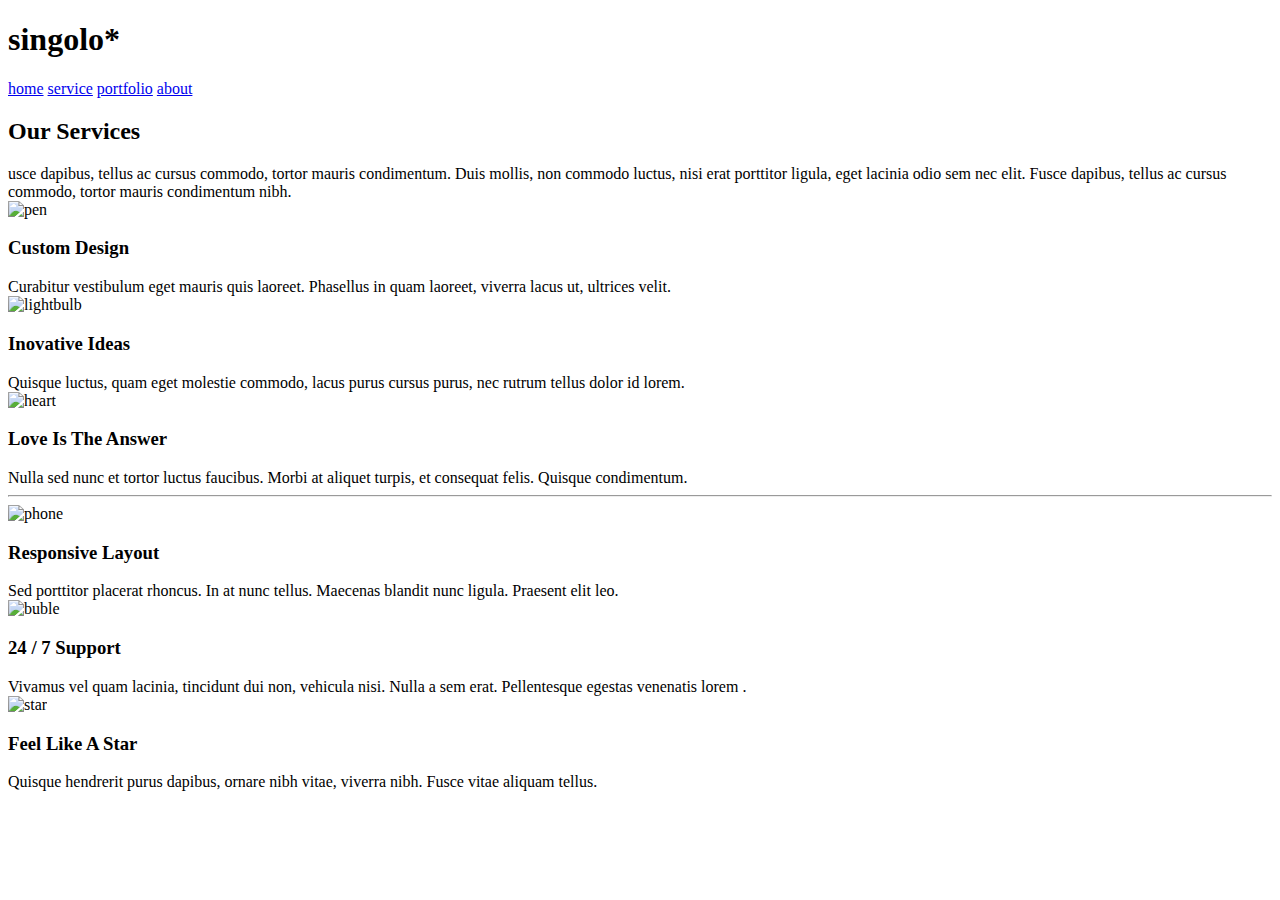
==== singolo1.html @ ae7f2f3f "init: start singolo.Part 1_task" ====
<!DOCTYPE html>
<html lang="en">
<head>
    <meta charset="UTF-8">
    <meta name="viewport" content="width=device-width, initial-scale=1.0">
    <title>singolo1</title>
    <link rel="stylesheet" href ="singolo1.css"></link>
    <link rel="stylesheet" href ="./assets/Lato-Regular.ttf" ></link>
    <link rel="stylesheet" href ="./assets/Lato-Black.ttf" ></link>
    <link rel="stylesheet" href ="./assets/Lato-Light.ttf" ></link>
    <link rel="stylesheet" href ="./assets/Lato-Bold.ttf" ></link>
</head>
<body>
    <header class="header">
        <div  class="container">
            <div class="header_1">
             <h1 class="logo">singolo<span>*</span></h1>
                    <nav class="nav">
                        <a class ="nav_link activ" href="#">home</a>
                        <a class ="nav_link" href="#">service</a>
                        <a class ="nav_link" href="#">portfolio</a>
                        <a class ="nav_link" href="#">about</a>
                    </nav>
            </div>
        </div>
            
    </header>
    
<div class="intro">
        <div class="container">
            <div class="tel_hor"></div>
            <div class="tel_vert"></div>
        </div>

</div>

<section class="section">
    <div class="containes">
        <h2>Our Services</h2>  
            <div>usce dapibus, tellus ac cursus commodo, tortor mauris condimentum. Duis mollis, non commodo luctus, nisi erat
          porttitor ligula, eget lacinia odio sem nec elit. Fusce dapibus, tellus ac cursus commodo, tortor mauris 
           condimentum nibh. </div>
        <div class="services">
           <div class="services_items"><img class="icons" src="assets/pen.png" alt="pen"><h3>Custom Design</h3>
                <div>Curabitur vestibulum eget mauris quis laoreet. Phasellus in quam laoreet, viverra lacus ut, ultrices velit.</div></div>

                <div class="services_items"><img class="icons" src="assets/lightbulb.png" alt="lightbulb"><h3>Inovative Ideas</h3>
            <div>Quisque luctus, quam eget molestie commodo, lacus purus cursus purus, nec rutrum tellus dolor id lorem.</div></div>

                <div class="services_items"><img class="icons" src="assets/heart.png" alt="heart"><h3>Love Is The Answer</h3>
                <div>Nulla sed nunc et tortor luctus faucibus. Morbi at aliquet turpis, et consequat felis. Quisque condimentum.</div>
            </div></div>
            <hr>

        <div class="services">
           <div class="services_items"><img class="icons" src="assets/phone.png" alt="phone"><h3>Responsive Layout</h3>
                <div>Sed porttitor placerat rhoncus. In at nunc tellus. Maecenas blandit nunc ligula. Praesent elit leo.</div></div>

            <div class="services_items"><img class="icons" src="assets/bubble.png" alt="buble"><h3>24 / 7 Support</h3>
                <div>Vivamus vel quam lacinia, tincidunt dui non, vehicula nisi. Nulla a sem erat. Pellentesque egestas venenatis lorem .</div></div>

                <div class="services_items"><img class="icons" src="assets/Star.png" alt="star"><h3>Feel Like A Star</h3>
                <div>Quisque hendrerit purus dapibus, ornare nibh vitae, viverra nibh. Fusce vitae aliquam tellus.</div></div>
            </div>
        </div>
    </div>
</section>
</body>
</html>
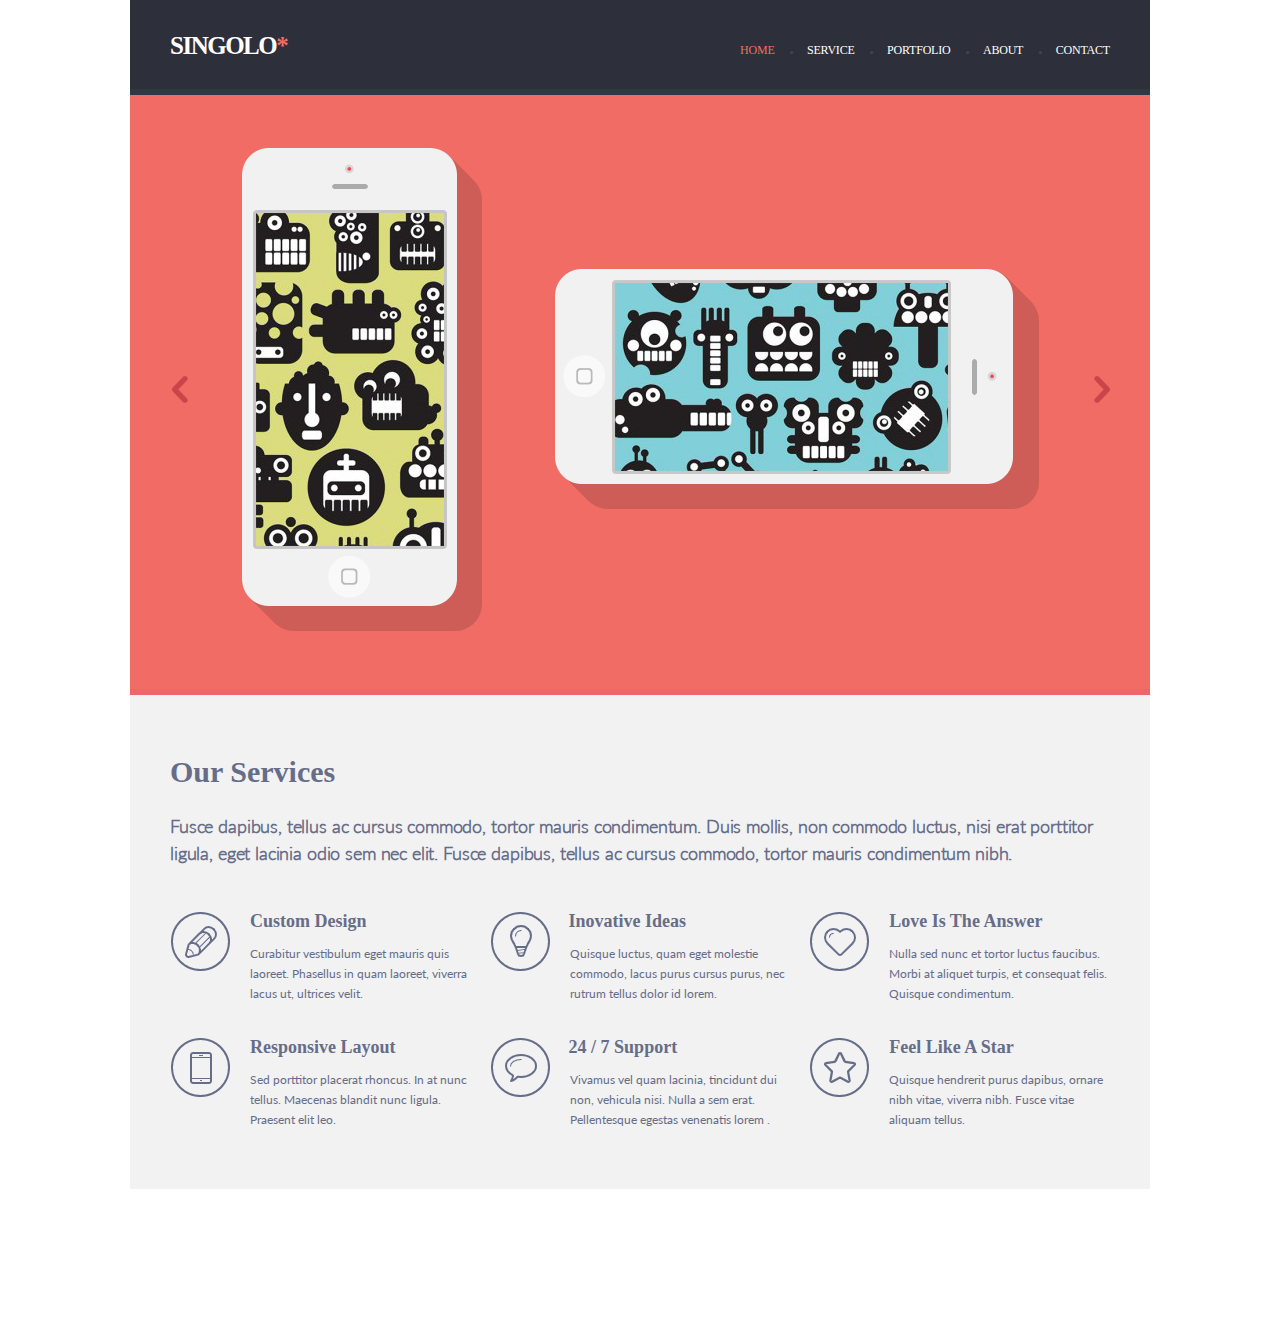
==== commit 3fdb41be: "feat: add slider section" ====
--- a/singolo1.html
+++ b/singolo1.html
@@ -5,65 +5,73 @@
     <meta name="viewport" content="width=device-width, initial-scale=1.0">
     <title>singolo1</title>
     <link rel="stylesheet" href ="singolo1.css"></link>
-    <link rel="stylesheet" href ="./assets/Lato-Regular.ttf" ></link>
-    <link rel="stylesheet" href ="./assets/Lato-Black.ttf" ></link>
-    <link rel="stylesheet" href ="./assets/Lato-Light.ttf" ></link>
-    <link rel="stylesheet" href ="./assets/Lato-Bold.ttf" ></link>
-</head>
+    
+    </head>
 <body>
     <header class="header">
         <div  class="container">
             <div class="header_1">
              <h1 class="logo">singolo<span>*</span></h1>
                     <nav class="nav">
-                        <a class ="nav_link activ" href="#">home</a>
-                        <a class ="nav_link" href="#">service</a>
-                        <a class ="nav_link" href="#">portfolio</a>
-                        <a class ="nav_link" href="#">about</a>
+                        <a class ="nav_link activ" href="#">home<span class="span_nav">.</span></a>
+                        <a class ="nav_link" href="#">service<span class="span_nav">.</span></a>
+                        <a class ="nav_link" href="#">portfolio<span class="span_nav">.</span></a>
+                        <a class ="nav_link" href="#">about<span class="span_nav">.</span></a>
+                        <a class ="nav_link" href="#">contact<span></span></a>
+                        
                     </nav>
             </div>
         </div>
             
     </header>
     
-<div class="intro">
+ <div class="slider">
         <div class="container">
-            <div class="tel_hor"></div>
-            <div class="tel_vert"></div>
+            
+            
+            <div class="phones">
+                    <img class="arrow_left"src="assets/Left.png" alt="left">
+				    <div ><img class="tel_vert" src="assets/iPhoneVertical.png" alt="iPhone">
+				    <img class="tel_hor"src="assets/iPhoneHorizontal.png" alt="iPhone"></div>
+                    <img class="arrow_right"src="assets/Right.png" alt="right">
+                                    
+            
+            </div>
         </div>
 
 </div>
 
 <section class="section">
-    <div class="containes">
-        <h2>Our Services</h2>  
-            <div>usce dapibus, tellus ac cursus commodo, tortor mauris condimentum. Duis mollis, non commodo luctus, nisi erat
+        <div class="container">
+        <div class="section_1">
+            <h2>Our Services</h2>  
+            <h3>Fusce dapibus, tellus ac cursus commodo, tortor mauris condimentum. Duis mollis, non commodo luctus, nisi erat
           porttitor ligula, eget lacinia odio sem nec elit. Fusce dapibus, tellus ac cursus commodo, tortor mauris 
-           condimentum nibh. </div>
-        <div class="services">
-           <div class="services_items"><img class="icons" src="assets/pen.png" alt="pen"><h3>Custom Design</h3>
-                <div>Curabitur vestibulum eget mauris quis laoreet. Phasellus in quam laoreet, viverra lacus ut, ultrices velit.</div></div>
+           condimentum nibh. </h3>
+            <div class="services_1">
+           <div class="services_items"><img class="icons" src="assets/pen.png" alt="pen"><h4>Custom Design</h4>
+                <p>Curabitur vestibulum eget mauris quis laoreet. Phasellus in quam laoreet, viverra lacus ut, ultrices velit.</p></div>
 
-                <div class="services_items"><img class="icons" src="assets/lightbulb.png" alt="lightbulb"><h3>Inovative Ideas</h3>
-            <div>Quisque luctus, quam eget molestie commodo, lacus purus cursus purus, nec rutrum tellus dolor id lorem.</div></div>
+                <div class="services_items"><img class="icons" src="assets/lightbulb.png" alt="lightbulb"><h4>Inovative Ideas</h4>
+            <p>Quisque luctus, quam eget molestie commodo, lacus purus cursus purus, nec rutrum tellus dolor id lorem.</p></div>
 
-                <div class="services_items"><img class="icons" src="assets/heart.png" alt="heart"><h3>Love Is The Answer</h3>
-                <div>Nulla sed nunc et tortor luctus faucibus. Morbi at aliquet turpis, et consequat felis. Quisque condimentum.</div>
-            </div></div>
-            <hr>
+                <div class="services_items"><img class="icons" src="assets/heart.png" alt="heart"><h4>Love Is The Answer</h4>
+                <p>Nulla sed nunc et tortor luctus faucibus. Morbi at aliquet turpis, et consequat felis. Quisque condimentum.</p>
+            </div></div>                   
+            
+            <div class="services_2">
+           <div class="services_items"><img class="icons" src="assets/phone.png" alt="phone"><h4>Responsive Layout</h4>
+                <p>Sed porttitor placerat rhoncus. In at nunc tellus. Maecenas blandit nunc ligula. Praesent elit leo.</p></div>
 
-        <div class="services">
-           <div class="services_items"><img class="icons" src="assets/phone.png" alt="phone"><h3>Responsive Layout</h3>
-                <div>Sed porttitor placerat rhoncus. In at nunc tellus. Maecenas blandit nunc ligula. Praesent elit leo.</div></div>
+            <div class="services_items"><img class="icons" src="assets/bubble.png" alt="buble"><h4>24 / 7 Support</h4>
+                <p>Vivamus vel quam lacinia, tincidunt dui non, vehicula nisi. Nulla a sem erat. Pellentesque egestas venenatis lorem .</p></div>
 
-            <div class="services_items"><img class="icons" src="assets/bubble.png" alt="buble"><h3>24 / 7 Support</h3>
-                <div>Vivamus vel quam lacinia, tincidunt dui non, vehicula nisi. Nulla a sem erat. Pellentesque egestas venenatis lorem .</div></div>
-
-                <div class="services_items"><img class="icons" src="assets/Star.png" alt="star"><h3>Feel Like A Star</h3>
-                <div>Quisque hendrerit purus dapibus, ornare nibh vitae, viverra nibh. Fusce vitae aliquam tellus.</div></div>
+                <div class="services_items"><img class="icons" src="assets/Star.png" alt="star"><h4>Feel Like A Star</h4>
+                <p>Quisque hendrerit purus dapibus, ornare nibh vitae, viverra nibh. Fusce vitae aliquam tellus.</p></div>
+            </div>
             </div>
         </div>
     </div>
-</section>
+</section> 
 </body>
 </html>--- a/singolo1.css
+++ b/singolo1.css
@@ -0,0 +1,223 @@
+body {
+    margin: 0px auto;
+    padding: 0px;
+    max-width: 1020px;
+        
+}
+
+h1, h2, h3, h4, h5, h6 {
+    margin: 0px;
+    padding: 0px;
+}
+
+
+/* Container */
+
+.container {
+    width: 940px; 
+    margin: auto;
+}
+
+/* Header */
+
+.header {
+    height: 89px;
+    background-color: #2d303a;
+    border-bottom: solid 6px #323746;
+    text-transform:uppercase;
+    
+}
+
+.header_1 {
+    display:flex; 
+    justify-content: space-between;
+    font-family: "Lato-Bold";
+     
+}
+
+.logo {
+    color: #ffffff;
+    font-size: 25px;
+    padding-top: 32px;
+    letter-spacing: -1.5px;
+}
+
+span {
+    color: #f06c64;
+    font-size: 25px;
+}
+
+/*Nav*/
+ 
+.nav {    
+    display: flex;
+    width: 370px;    
+    padding-top: 32px;
+    letter-spacing: -0.2px;
+    justify-content: space-between;    
+    
+}
+
+.nav_link {
+    color: #ffffff;
+    text-decoration: none;
+    font-size: 12px;
+    
+    
+           
+}
+
+.span_nav {
+
+    color: #424657;
+    padding-left: 14px;
+    padding-top: 15px;
+}
+
+.activ {
+
+    color: #f06c64;
+}
+
+
+/* Slider */
+
+.slider {
+    background-color: #f06c64;
+    height: 594px;
+    border-bottom: solid 6px #ea676b;
+}
+
+
+.tel_hor {
+    position: relative;
+	top: -546px;
+	right: -320px;   
+}
+
+
+.tel_vert {
+   
+    position: relative;
+	top: -48px;
+	left: 70px;
+}
+    
+
+.arrow_left {
+    position: relative;
+	top: 281px;
+	left: 2px;
+}
+
+
+.arrow_right {
+    position: relative;
+	top: -918px;
+	right: -924px;
+}
+
+
+/*section*/
+
+.section {  
+    background-color:#f2f2f2 ;
+    height: 494px;
+    border-bottom: 6px #ffffff;
+    color:#666d89;
+    
+        
+}
+
+.section_1 {      
+    padding-top: 60px;
+    font-size: 18px;
+    max-width: 940px;
+    
+}
+
+    
+
+.services_1 {
+    display: flex;
+	justify-content: space-between;
+	padding-top: 25px; 
+    margin-top: 11px;
+    
+}
+
+.services_2 {
+    display: flex;
+	justify-content: space-between;
+	padding-top: 25px; 
+    margin-top: -35px;
+
+    
+}
+.services_items {    
+    width: 32%;
+	height: 20%;
+    margin-bottom: 31px;
+         
+}
+
+
+.icons {    
+    float: left;
+	margin-right: 18px;
+   
+}
+
+
+h2 {
+    font-size: 30px;
+    
+}
+
+ h3 {
+    padding-top: 24px;
+    font-size: 18px;
+    font-family: "Lato Light";
+    padding-bottom: 8px;
+    line-height: 27px; 
+    letter-spacing: -0.15px; 
+        
+
+}
+
+h4 {
+    font-size: 18px;
+}
+
+
+p {
+    font-family: "Lato Regular";
+    font-size: 12px;
+    line-height: 20px;
+    margin-left: 80px;
+
+} 
+
+
+
+ /* fonts  */
+
+ @font-face {
+    font-family: "Lato Light";
+    src: url("assets/Lato-Light.ttf");
+}
+
+@font-face {
+    font-family: "Lato Regular";
+    src: url("assets/Lato-Regular.ttf");
+}
+
+@font-face {
+    font-family: "Lato Bold";
+    src: url("assets/Lato-Bold.ttf");
+}
+
+@font-face {
+    font-family: "Lato Black";
+    src: url("assets/Lato-Black.ttf");
+}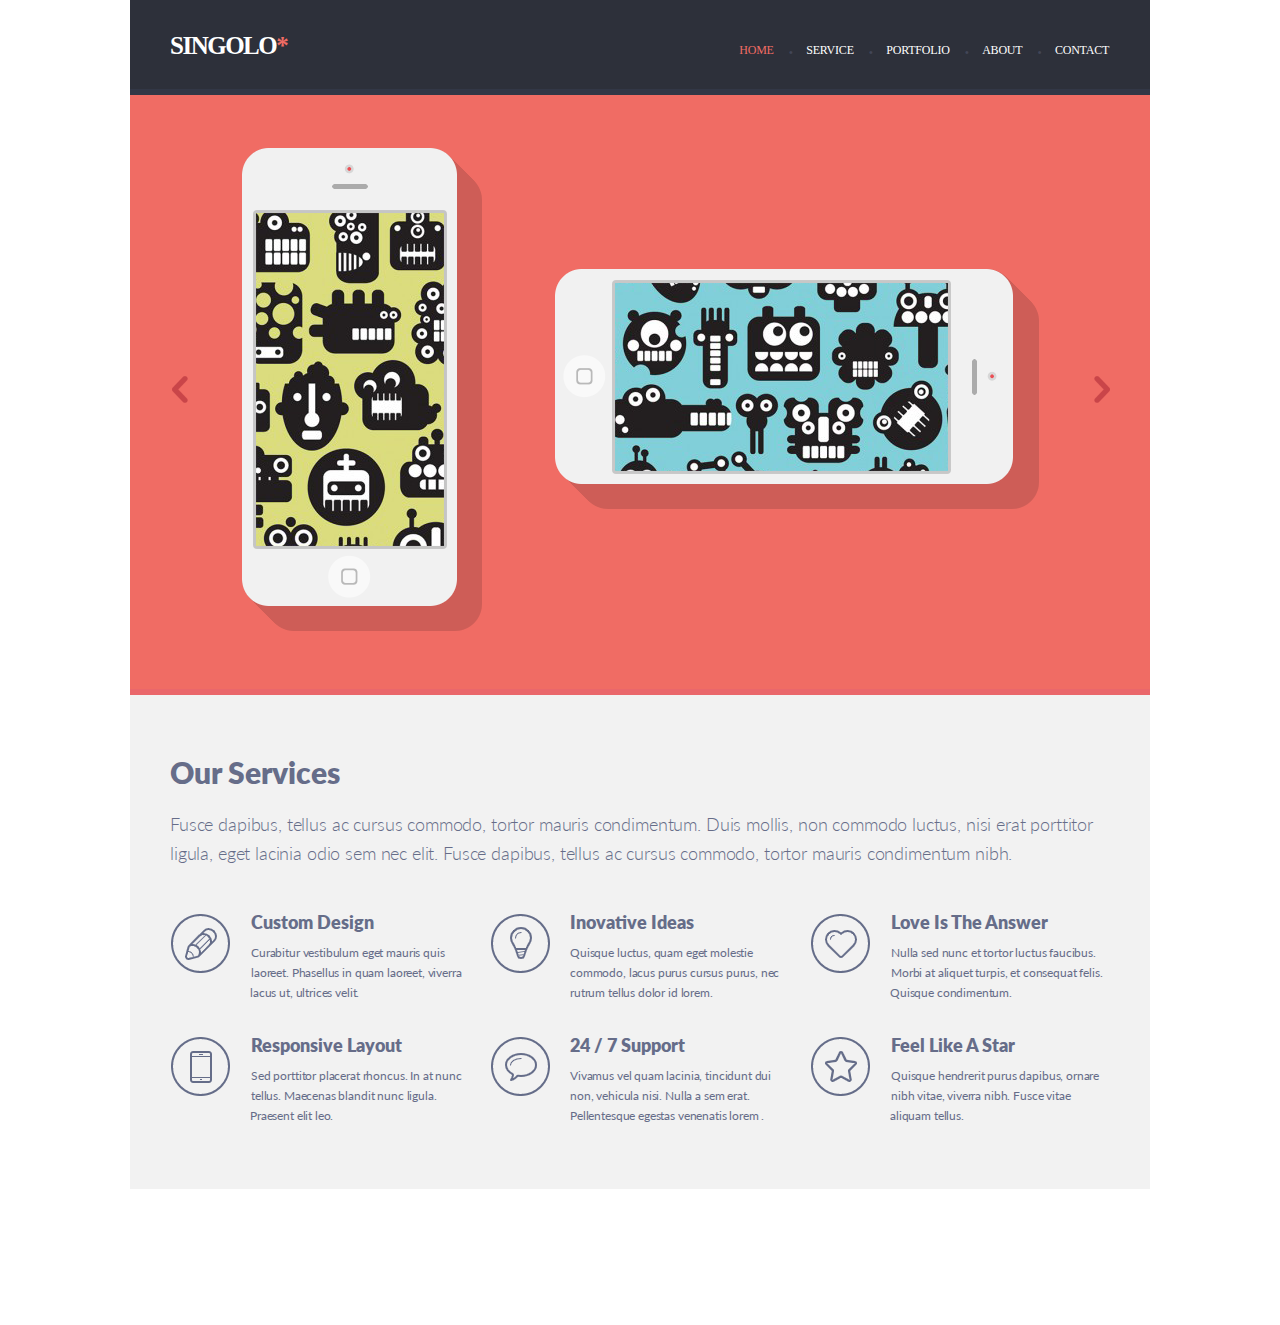
==== commit 7f44b391: "init: start singolo_2 task" ====
--- a/singolo1.html
+++ b/singolo1.html
@@ -10,10 +10,10 @@
 <body>
     <header class="header">
         <div  class="container">
-            <div class="header_1">
+            <div class="header_logo">
              <h1 class="logo">singolo<span>*</span></h1>
                     <nav class="nav">
-                        <a class ="nav_link activ" href="#">home<span class="span_nav">.</span></a>
+                        <a class ="nav_link active" href="#">home<span class="span_nav">.</span></a>
                         <a class ="nav_link" href="#">service<span class="span_nav">.</span></a>
                         <a class ="nav_link" href="#">portfolio<span class="span_nav">.</span></a>
                         <a class ="nav_link" href="#">about<span class="span_nav">.</span></a>
@@ -43,33 +43,31 @@
 
 <section class="section">
         <div class="container">
-        <div class="section_1">
-            <h2>Our Services</h2>  
-            <h3>Fusce dapibus, tellus ac cursus commodo, tortor mauris condimentum. Duis mollis, non commodo luctus, nisi erat
+        <div class="section_head">
+            <div class="section-title">Our Services</div>  
+            <div class="section-title_description">Fusce dapibus, tellus ac cursus commodo, tortor mauris condimentum. Duis mollis, non commodo luctus, nisi erat
           porttitor ligula, eget lacinia odio sem nec elit. Fusce dapibus, tellus ac cursus commodo, tortor mauris 
-           condimentum nibh. </h3>
-            <div class="services_1">
+           condimentum nibh. </div> <br>
+        <div class="services">
            <div class="services_items"><img class="icons" src="assets/pen.png" alt="pen"><h4>Custom Design</h4>
-                <p>Curabitur vestibulum eget mauris quis laoreet. Phasellus in quam laoreet, viverra lacus ut, ultrices velit.</p></div>
+                <div class ="services_item_info">Curabitur vestibulum eget mauris quis laoreet. Phasellus in quam laoreet, viverra lacus ut, ultrices velit.</div></div>
 
                 <div class="services_items"><img class="icons" src="assets/lightbulb.png" alt="lightbulb"><h4>Inovative Ideas</h4>
-            <p>Quisque luctus, quam eget molestie commodo, lacus purus cursus purus, nec rutrum tellus dolor id lorem.</p></div>
+            <div class ="services_item_info">Quisque luctus, quam eget molestie commodo, lacus purus cursus purus, nec rutrum tellus dolor id lorem.</div></div>
 
                 <div class="services_items"><img class="icons" src="assets/heart.png" alt="heart"><h4>Love Is The Answer</h4>
-                <p>Nulla sed nunc et tortor luctus faucibus. Morbi at aliquet turpis, et consequat felis. Quisque condimentum.</p>
-            </div></div>                   
-            
-            <div class="services_2">
-           <div class="services_items"><img class="icons" src="assets/phone.png" alt="phone"><h4>Responsive Layout</h4>
-                <p>Sed porttitor placerat rhoncus. In at nunc tellus. Maecenas blandit nunc ligula. Praesent elit leo.</p></div>
+                <div class ="services_item_info">Nulla sed nunc et tortor luctus faucibus. Morbi at aliquet turpis, et consequat felis. Quisque condimentum.</div>
+            </div>             
+                <div class="services_items"><img class="icons" src="assets/phone.png" alt="phone"><h4>Responsive Layout</h4>
+                <div class ="services_item_info">Sed porttitor placerat rhoncus. In at nunc tellus. Maecenas blandit nunc ligula. Praesent elit leo.</div></div>
 
             <div class="services_items"><img class="icons" src="assets/bubble.png" alt="buble"><h4>24 / 7 Support</h4>
-                <p>Vivamus vel quam lacinia, tincidunt dui non, vehicula nisi. Nulla a sem erat. Pellentesque egestas venenatis lorem .</p></div>
+                <div class ="services_item_info">Vivamus vel quam lacinia, tincidunt dui non, vehicula nisi. Nulla a sem erat. Pellentesque egestas venenatis lorem .</div></div>
 
                 <div class="services_items"><img class="icons" src="assets/Star.png" alt="star"><h4>Feel Like A Star</h4>
-                <p>Quisque hendrerit purus dapibus, ornare nibh vitae, viverra nibh. Fusce vitae aliquam tellus.</p></div>
+                <div class ="services_item_info">Quisque hendrerit purus dapibus, ornare nibh vitae, viverra nibh. Fusce vitae aliquam tellus.</div></div>
             </div>
-            </div>
+             </div>
         </div>
     </div>
 </section> 
--- a/singolo1.css
+++ b/singolo1.css
@@ -14,7 +14,8 @@
 /* Container */
 
 .container {
-    width: 940px; 
+    display: flex;
+    width: 940px;
     margin: auto;
 }
 
@@ -28,9 +29,8 @@
     
 }
 
-.header_1 {
+.header_logo {
     display:flex; 
-    justify-content: space-between;
     font-family: "Lato-Bold";
      
 }
@@ -54,7 +54,9 @@
     width: 370px;    
     padding-top: 32px;
     letter-spacing: -0.2px;
-    justify-content: space-between;    
+    justify-content: space-between;  
+    padding-left: 452px;
+    
     
 }
 
@@ -62,20 +64,19 @@
     color: #ffffff;
     text-decoration: none;
     font-size: 12px;
+   
     
     
            
 }
 
 .span_nav {
-
     color: #424657;
     padding-left: 14px;
     padding-top: 15px;
 }
 
-.activ {
-
+.active {
     color: #f06c64;
 }
 
@@ -96,8 +97,7 @@
 }
 
 
-.tel_vert {
-   
+.tel_vert {   
     position: relative;
 	top: -48px;
 	left: 70px;
@@ -107,14 +107,16 @@
 .arrow_left {
     position: relative;
 	top: 281px;
-	left: 2px;
+    left: 2px;
+    cursor: pointer;
 }
 
 
 .arrow_right {
     position: relative;
 	top: -918px;
-	right: -924px;
+    right: -924px;
+    cursor: pointer;
 }
 
 
@@ -125,61 +127,49 @@
     height: 494px;
     border-bottom: 6px #ffffff;
     color:#666d89;
-    
-        
-}
-
-.section_1 {      
-    padding-top: 60px;
-    font-size: 18px;
-    max-width: 940px;
-    
-}
-
-    
-
-.services_1 {
+            
+}
+
+.section_head {     
+  padding-top: 59px;
+    
+}
+
+.services {
     display: flex;
+    flex-wrap: wrap;
+    width: 940px;
 	justify-content: space-between;
-	padding-top: 25px; 
-    margin-top: 11px;
-    
-}
-
-.services_2 {
-    display: flex;
-	justify-content: space-between;
-	padding-top: 25px; 
-    margin-top: -35px;
-
-    
-}
-.services_items {    
-    width: 32%;
-	height: 20%;
-    margin-bottom: 31px;
-         
-}
-
+    padding-top: 19px; 
+    
+    
+    
+}
+   
+.services_items {         
+    width: 300px; 
+    height: 123px;
+             
+}
 
 .icons {    
     float: left;
-	margin-right: 18px;
+	margin-right: 19px;
    
 }
 
-
-h2 {
+.section-title {
     font-size: 30px;
-    
-}
-
- h3 {
-    padding-top: 24px;
+    font-family: "Lato Black";
+    
+}
+
+.section-title_description {
+    padding-top: 20px;
     font-size: 18px;
     font-family: "Lato Light";
     padding-bottom: 8px;
-    line-height: 27px; 
+    line-height: 29px; 
     letter-spacing: -0.15px; 
         
 
@@ -187,17 +177,22 @@
 
 h4 {
     font-size: 18px;
-}
-
-
-p {
+    font-family: "Lato Black";
+    position: relative;
+    margin-top: -2px;
+}
+
+
+.services_item_info {
     font-family: "Lato Regular";
+    position: relative;
+    margin-top: 10px;
     font-size: 12px;
     line-height: 20px;
     margin-left: 80px;
+    letter-spacing: -0.15px;
 
 } 
-
 
 
  /* fonts  */
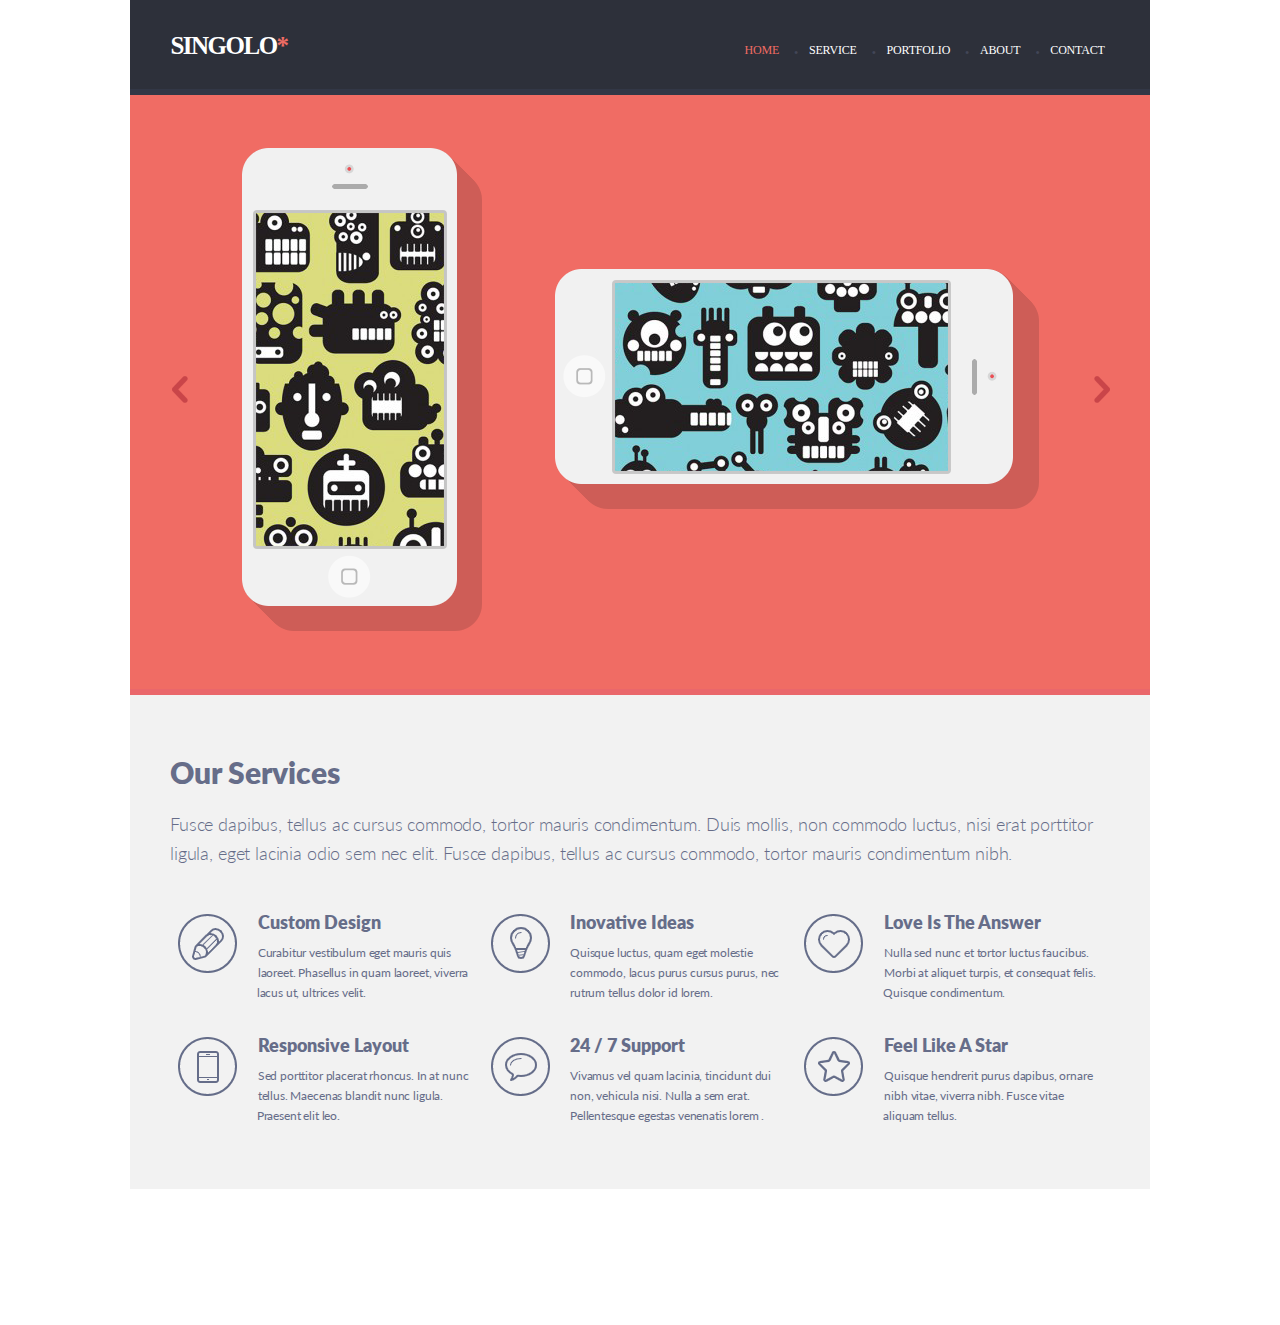
==== commit d40f0328: "init: start singolo_3 task" ====
--- a/singolo1.html
+++ b/singolo1.html
@@ -13,7 +13,7 @@
             <div class="header_logo">
              <h1 class="logo">singolo<span>*</span></h1>
                     <nav class="nav">
-                        <a class ="nav_link active" href="#">home<span class="span_nav">.</span></a>
+                        <a class ="nav_link active_s1" href="#">home<span class="span_nav">.</span></a>
                         <a class ="nav_link" href="#">service<span class="span_nav">.</span></a>
                         <a class ="nav_link" href="#">portfolio<span class="span_nav">.</span></a>
                         <a class ="nav_link" href="#">about<span class="span_nav">.</span></a>
--- a/singolo1.css
+++ b/singolo1.css
@@ -1,4 +1,4 @@
-body {
+* {
     margin: 0px auto;
     padding: 0px;
     max-width: 1020px;
@@ -76,7 +76,7 @@
     padding-top: 15px;
 }
 
-.active {
+.active_s1 {
     color: #f06c64;
 }
 
